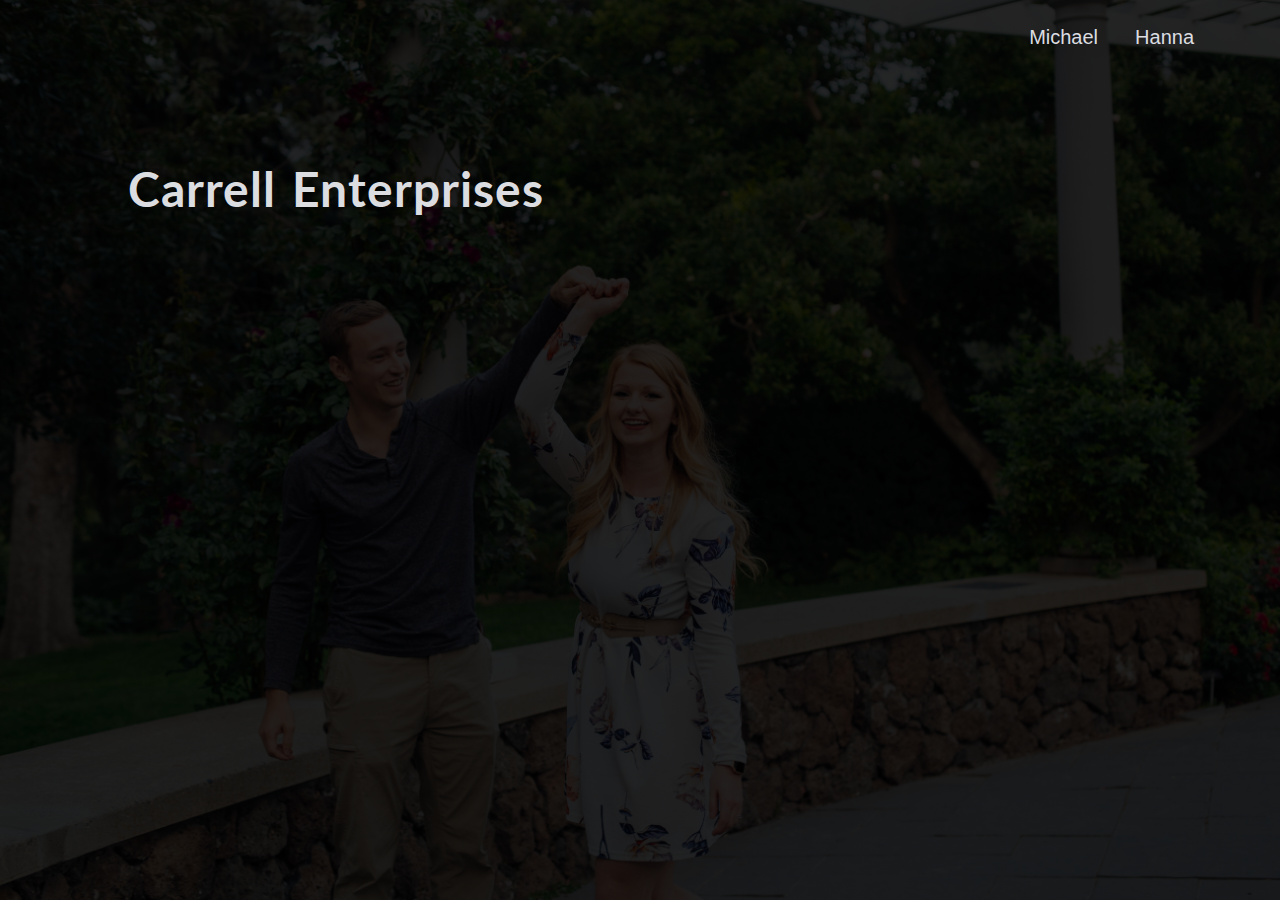
==== PersonalWebsite/hanna-resume.html @ 84293bb6 "Personal Website commit" ====
<!DOCTYPE html>
<html lang="en" dir="ltr">
  <head>
    <meta name="viewport" content="width=device-width, initial-scale=1.0">
    <meta charset="utf-8">

    <link rel="stylesheet" type="text/css" href="http://fonts.googleapis.com/css?family=Lato:100,300,400,300italic">
    <link rel="stylesheet" type="text/css" href="vendors\css\grid.css">
    <link rel="stylesheet" type="text/css" href="vendors\css\ionicons.min.css">
    <link rel="stylesheet" type="text/css" href="resources\css\style.css">

    <title>Carrell Enterprises</title>
  </head>
  <body>
    <header>
      <nav>
        <div class="row">
          <ul class="main-nav">
            <div class="dropdown-michael">
              <button onclick="MichaelDdFunction()" class="dropbtn-michael">Michael</button>
              <div id="MichaelDropdown" class="dropdown-content-michael">
                <a href="https://www.facebook.com/mike.carrell.94">
                  <i class="ion-social-facebook large-icon dropdown-item"></i>
                </a>
                <a href="https://www.linkedin.com/in/michael-carrell-02699a122/">
                  <i class="ion-social-linkedin large-icon dropdown-item"></i>
                </a>
                <a href="https://resumes.indeed.com/resume/579c71e1b111b3eb">
                  <i class="large-icon dropdown-item">
                    <img src="resources\css\img\indeed.jpg" alt="Indeed Logo">
                  </i>
                </a>
                <a href="michael-resume.html">
                  <i class="large-icon dropdown-item">
                    <img src="resources\css\img\resume-icon.png" alt="Resume Logo">
                  </i>
                </a>
              </div>
            </div>
            <div class="dropdown-hanna">
              <button onclick="HannaDdFunction()" class="dropbtn-hanna">Hanna</button>
              <div id="HannaDropdown" class="dropdown-content-hanna">
                <a href="https://www.facebook.com/hanna.meier.39">
                  <i class="ion-social-facebook large-icon"></i>
                </a>
                <a href="https://www.linkedin.com/in/hanna-carrell-02699a122/">
                  <i class="ion-social-linkedin large-icon dropdown-item"></i>
                </a>
                <a href="https://resumes.indeed.com">
                  <i class="large-icon dropdown-item">
                    <img src="resources\css\img\indeed.jpg" alt="Indeed Logo">
                  </i>
                </a>
                <a href="hanna-resume.html">
                  <i class="large-icon dropdown-item">
                    <img src="resources\css\img\resume-icon.png" alt="Resume Logo">
                  </i>
                </a>
              </div>
            </div>
          </ul>
        </div>
      </nav>
      <div class="carrell-header">
        <h1>Carrell Enterprises</h1>
      </div>
    </header>
  </body>
  <script src="resources/js/script.js"></script>
</html>
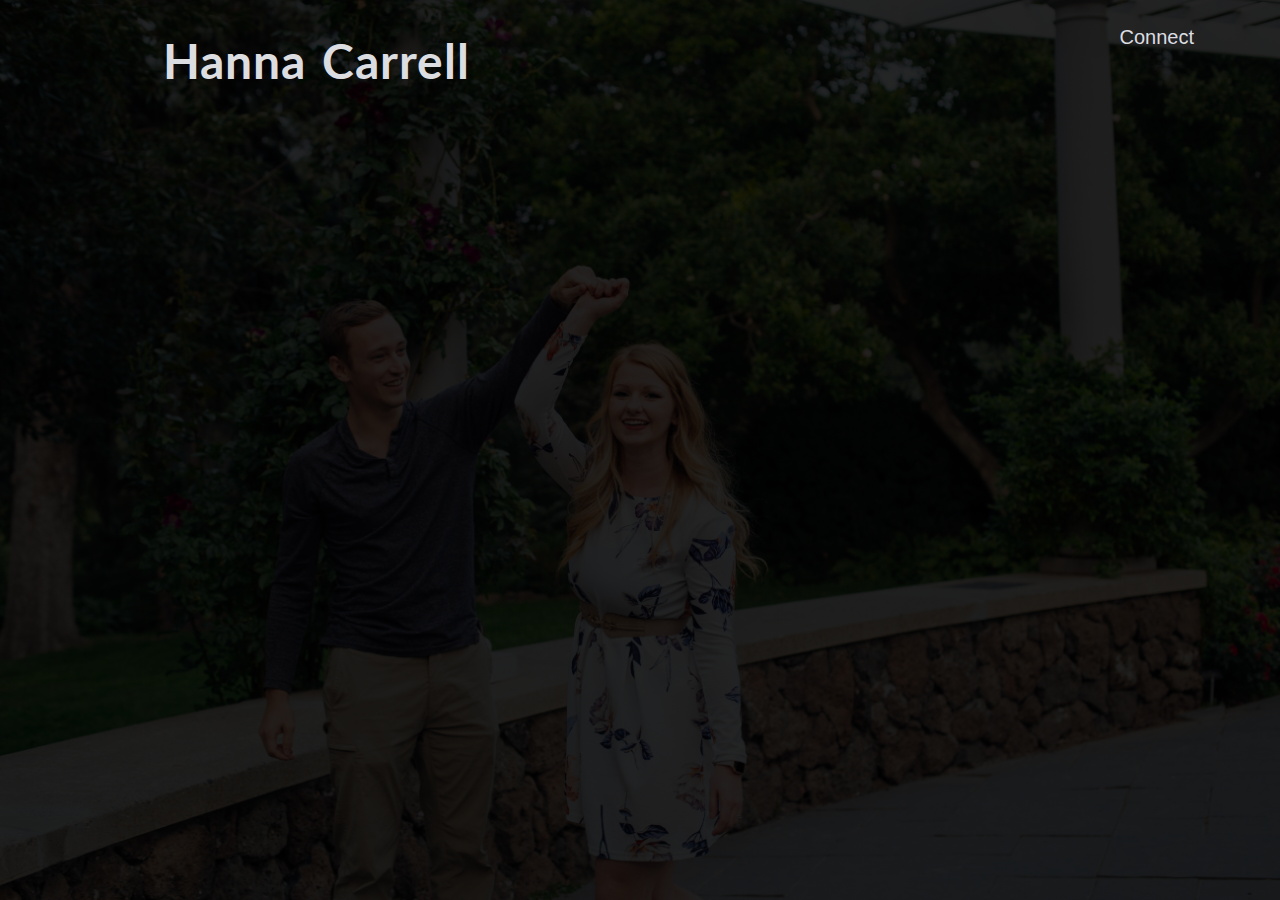
==== commit 4a4763cd: "Initial Commit to git" ====
--- a/PersonalWebsite/hanna-resume.html
+++ b/PersonalWebsite/hanna-resume.html
@@ -9,36 +9,15 @@
     <link rel="stylesheet" type="text/css" href="vendors\css\ionicons.min.css">
     <link rel="stylesheet" type="text/css" href="resources\css\style.css">
 
-    <title>Carrell Enterprises</title>
+    <title>Hanna Carrell</title>
   </head>
   <body>
     <header>
       <nav>
         <div class="row">
           <ul class="main-nav">
-            <div class="dropdown-michael">
-              <button onclick="MichaelDdFunction()" class="dropbtn-michael">Michael</button>
-              <div id="MichaelDropdown" class="dropdown-content-michael">
-                <a href="https://www.facebook.com/mike.carrell.94">
-                  <i class="ion-social-facebook large-icon dropdown-item"></i>
-                </a>
-                <a href="https://www.linkedin.com/in/michael-carrell-02699a122/">
-                  <i class="ion-social-linkedin large-icon dropdown-item"></i>
-                </a>
-                <a href="https://resumes.indeed.com/resume/579c71e1b111b3eb">
-                  <i class="large-icon dropdown-item">
-                    <img src="resources\css\img\indeed.jpg" alt="Indeed Logo">
-                  </i>
-                </a>
-                <a href="michael-resume.html">
-                  <i class="large-icon dropdown-item">
-                    <img src="resources\css\img\resume-icon.png" alt="Resume Logo">
-                  </i>
-                </a>
-              </div>
-            </div>
             <div class="dropdown-hanna">
-              <button onclick="HannaDdFunction()" class="dropbtn-hanna">Hanna</button>
+              <button onclick="HannaDdFunction()" class="dropbtn-hanna">Connect</button>
               <div id="HannaDropdown" class="dropdown-content-hanna">
                 <a href="https://www.facebook.com/hanna.meier.39">
                   <i class="ion-social-facebook large-icon"></i>
@@ -61,8 +40,8 @@
           </ul>
         </div>
       </nav>
-      <div class="carrell-header">
-        <h1>Carrell Enterprises</h1>
+      <div class="individual-header">
+        <h1>Hanna Carrell</h1>
       </div>
     </header>
   </body>
